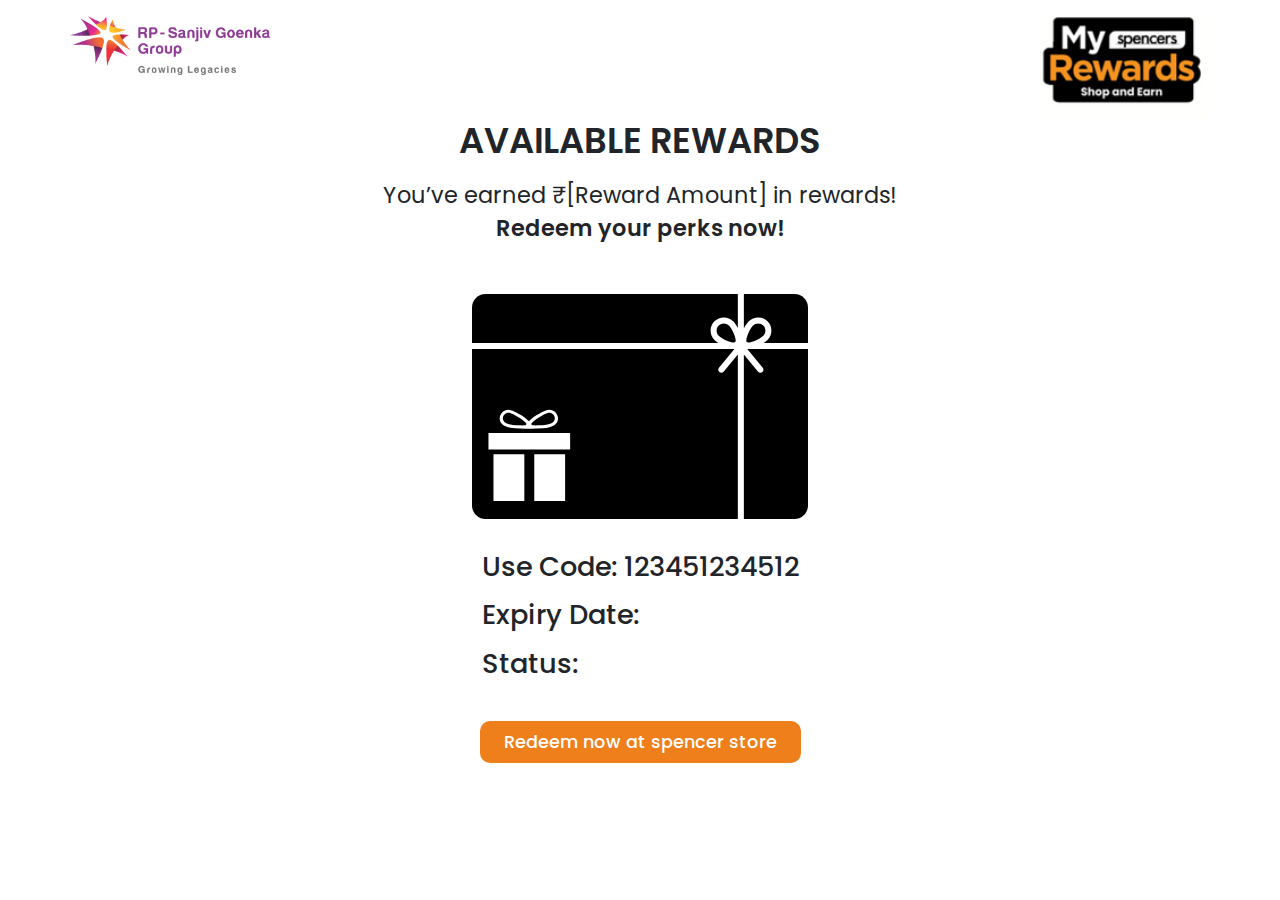
==== available-rewards.html @ 2b53c543 "add available rewards page with responsive styles and structure" ====
<!doctype html>
<html lang="en">

<head>
    <meta charset="utf-8">
    <meta name="viewport" content="width=device-width, initial-scale=1">
    <title>Available Rewards</title>
    <link rel="shortcut icon" href="assets/images/logo/fav.png" type="image/x-icon">
    <!-- Bootstrap CSS Link -->
    <link href="https://cdn.jsdelivr.net/npm/bootstrap@5.3.3/dist/css/bootstrap.min.css" rel="stylesheet"
        integrity="sha384-QWTKZyjpPEjISv5WaRU9OFeRpok6YctnYmDr5pNlyT2bRjXh0JMhjY6hW+ALEwIH" crossorigin="anonymous">
    <!-- Link to Font Awesome -->
    <link rel="stylesheet" href="https://cdnjs.cloudflare.com/ajax/libs/font-awesome/6.6.0/css/all.min.css"
        integrity="sha512-Kc323vGBEqzTmouAECnVceyQqyqdsSiqLQISBL29aUW4U/M7pSPA/gEUZQqv1cwx4OnYxTxve5UMg5GT6L4JJg=="
        crossorigin="anonymous" referrerpolicy="no-referrer" />
    <!-- Link to AOS Animations -->
    <link href="https://unpkg.com/aos@2.3.1/dist/aos.css" rel="stylesheet">
    <!-- Link to Google Fonts -->
    <link rel="preconnect" href="https://fonts.googleapis.com">
    <link rel="preconnect" href="https://fonts.gstatic.com" crossorigin>
    <link href="https://fonts.googleapis.com/css2?family=Cormorant+Garamond:ital,wght@0,300;0,400;0,500;0,600;0,700;1,300;1,400;1,500;1,600;1,700&family=DM+Sans:ital,opsz,wght@0,9..40,100..1000;1,9..40,100..1000&family=Inter:ital,opsz,wght@0,14..32,100..900;1,14..32,100..900&family=Jost:ital,wght@0,100..900;1,100..900&family=Montserrat:ital,wght@0,100..900;1,100..900&family=Poppins:ital,wght@0,100;0,200;0,300;0,400;0,500;0,600;0,700;0,800;0,900;1,100;1,200;1,300;1,400;1,500;1,600;1,700;1,800;1,900&family=Sail&family=Sour+Gummy:ital,wght@0,100..900;1,100..900&family=Tangerine:wght@400;700&family=Work+Sans:ital,wght@0,100..900;1,100..900&display=swap" rel="stylesheet">
    <!-- CSS Link -->
    <link rel="stylesheet" href="assets/css/style.css">
</head>

<body>

    <!-- Logo Row Start -->
    <section class="logo-row container-lg">
        <img src="assets/images/Rpsg-logo.webp" alt="logo" id="logo-1">
        <img src="assets/images/rewards-logo.png" alt="logo">
    </section> 
    <!-- Logo Row End -->

    <!-- Available Rewards Head Start --> 
    <section class="available-rewards-head">
        <h1>AVAILABLE REWARDS</h1>
        <p>You’ve earned ₹[Reward Amount] in rewards!</p>
        <span>Redeem your perks now!</span>
    </section>
    <!-- Available Rewards Head End -->

    <!-- Gift Card Start -->
    <section class="gift-card">
        <div class="gift-card-img">
            <img src="assets/images/gift-card.svg" alt="gift-card">
        </div>
        <div class="gift-card-desc">
            <h2>Use Code: <span>123451234512</span></h2>
            <h2>Expiry Date: <span></span></h2>
            <h2>Status: <span></span></h2>
        </div>
        <a href=""><button>Redeem now at spencer store</button></a>
    </section> 
    <!-- Gift Card End -->
        


    <!-- -------------------------------------------------------------------------------------------------------------------------------- -->

    <!-- Bootstrap JS Link -->
    <script src="https://cdn.jsdelivr.net/npm/bootstrap@5.3.3/dist/js/bootstrap.bundle.min.js"
        integrity="sha384-YvpcrYf0tY3lHB60NNkmXc5s9fDVZLESaAA55NDzOxhy9GkcIdslK1eN7N6jIeHz"
        crossorigin="anonymous"></script>

    <!-- AOS Animation JS Link -->
    <script src="https://unpkg.com/aos@2.3.1/dist/aos.js"></script>
    <script>
        AOS.init();
    </script>

    <!-- JS Link -->
    <script src="assets/js/script.js"></script>

</body>

</html>
---- assets/css/style.css ----
* {
  margin: 0;
  padding: 0;
  box-sizing: border-box;
  /* font-family: "Poppins", serif; */
  /* font-family: "DM Sans", serif; */
}

/* Logo Row Start */
.logo-row {
  display: flex;
  justify-content: space-between;
  align-items: start;
  padding: 1rem 0 0 0;
}

.logo-row img {
  width: 170px;
}
.logo-row #logo-1 {
  width: 200px;
}

@media screen and (max-width: 768px) {
  .logo-row {
    padding: 1rem 0.5rem;
  }
  .logo-row img {
    width: 110px;
  }
  .logo-row #logo-1 {
    width: 130px;
  }
}
/* Logo Row End */

/* Login Head Start */
.login-head{
    margin-top: 2rem;
}
.login-head h1{
    font-size: calc(1.5rem + 1vw);
    text-align: center;
    font-family: "Poppins", serif;
}
.login-head h2{
    font-size: calc(0.7rem + 1vw);
    margin-top: 1.5rem;
    text-align: center;
    font-family: "Poppins", serif;
}
.login-head span{
    font-size: calc(0.25rem + 1vw);
    font-family: "Poppins", serif;
    margin-top: 1rem;
    text-align: center;
    display: block;
    color: #000;
    font-weight: 500;
}
.login-head span a{
    color: #000;
}

@media screen and (max-width: 768px) {
    .login-head{
        margin-top: 1.5rem;
        padding: 0 3.5rem;
    }
    #signup-head{
      padding: 0 2rem;
    }
}

@media screen and (max-width: 400px) {
    .login-head h1{
        font-size: calc(1.6rem + 1vw);
    }
    .login-head h2{
      margin-top: 0.8rem;
      font-size: calc(0.95rem + 1vw);
  }
    .login-head span{
        font-size: calc(0.7rem + 1vw);
        margin-top: 0.7rem;
    }
}

@media screen and (min-width: 400px) and (max-width: 768px) {
    .login-head h1{
        font-size: calc(1.8rem + 1vw);
    }
    .login-head h2{
      margin-top: 0.8rem;
      font-size: calc(1.05rem + 1vw);
  }
    .login-head span{
        font-size: calc(0.75rem + 1vw);
        margin-top: 0.85rem;
        margin-top: 0.8rem;
    }
}
/* Login Head End */

/* Form Start */
form{
  width: 45%;
  margin: 3rem auto;
  display: flex;
  flex-direction: column;
  align-items: center;
}
form label{
  width: 100%;
  font-size: calc(0.25rem + 1vw);
  font-weight: 500;
  font-family: "Poppins", serif;
}
form input{
  width: 100%;
  font-size: calc(0.1rem + 1vw);
  font-family: "Poppins", serif;
  padding: 0.5rem 1rem;
  margin: 0.5rem 0 1rem 0;
  outline: none;
  border: none;
  border-radius: 10px;
  transition: all 0.1s ease;
  box-shadow: rgba(0, 0, 0, 0.15) 2px 2px 2.6px;
}
form input:focus{
  box-shadow: rgba(0, 0, 0, 0.24) 0px 3px 7px;
}
form input[type="number"]::-webkit-inner-spin-button{
  -webkit-appearance: none;
}
form button{
  width: max-content;
  margin-top: 1rem;
  border: none;
  color: #fff;
  padding: 0.5rem 1.5rem;
  font-size: calc(0.1rem + 1vw);
  font-family: "Poppins", serif;
  background-color: #ee7f1b;
  border-radius: 10px;
  font-weight: 500;
  transition: all 0.2s ease;
}
form button:hover{
  background-color: #e8710a;
}

form span{
  font-size: calc(0.2rem + 1vw);
  font-family: "Poppins", serif;
  margin: 1rem 0 0.5rem 0;
  text-align: center;
  display: block;
  color: #000;
  font-weight: 500;
}
form span a{
  color: #000;
}

@media screen and (max-width: 768px) {
  form{
    width: 85%;
    margin: 2.5rem auto;
  }
  form label{
    font-size: calc(0.85rem + 1vw);
  }
  form input{
    font-size: calc(0.75rem + 1vw);
    padding: 0.6rem 1rem;
    font-weight: 420;
    margin: 0.6rem 0 1.1rem 0;
    border-radius: 9px;
    box-shadow: rgba(0, 0, 0, 0.15) 2.5px 2.5px 2.6px;
  }
  form input:focus{
    box-shadow: rgba(0, 0, 0, 0.24) 0px 3.5px 7.5px;
  }
  form button{
    margin-top: 1rem;
    padding: 0.45rem 1.7rem;
    font-size: calc(0.75rem + 1vw);
    border-radius: 10px;
  }
  form span{
    font-size: calc(0.65rem + 1vw);
    margin: 0.8rem 0 0.3rem 0;
  }
}
/* Form End */


/* ------- Verify OTP Page Styles ------- */
/* Verify OTP Head Start */
.verify-otp-head{
  margin-top: 2rem;
  text-align: center;
}
.verify-otp-head h1{
  font-family: "Poppins", serif;
  font-size: calc(0.9rem + 1vw);
  margin-top: 1.5rem;
  font-weight: 600;
}
.otp-form form {
  width: 30%;
  padding: 1.5rem 1.5rem 0.5rem 1.5rem;
  margin-top: 0.5rem;
}
.otp-form form .inp-field{
  display: flex;
  justify-content: space-between;
}
.otp-form form .inp-field input{
  width: 22%;
  font-size: calc(1.5rem + 0.5vw);
  font-weight: 700;
  padding: 0.5rem 0;
  font-family: "Poppins", serif;
  text-align: center;
  border: 2px solid transparent;
  transition: all 0.1s ease-in-out;
  background-color: #d9d9d9;
}
.otp-form form .inp-field input:focus{
  border: 2px solid #fff;
}
.otp-form form .resend{
  width: 100%;
}
.otp-form form .resend a{
  font-family: "Poppins", serif;
  display: block;
  font-size: calc(0.4rem + 0.5vw);
  font-weight: 500;
  text-decoration: none;
  color: #000;
  display:flex;
  align-items: center;
  justify-content: end;
}
.otp-form form .resend a i{
  margin-right: 5px;
}

@media screen and (max-width: 768px) {
  .verify-otp-head h1{
    font-size: calc(1.2rem + 1vw);
  }
  .verify-otp-head svg{
    width: 4rem;
  }
  .otp-form form {
    width: 70%;
    padding: 0.5rem 1rem 0.5rem 1rem;
    margin-top: 0.5rem;
  }
  .otp-form form .inp-field input{
    width: 21%;
    font-size: calc(1.1rem + 0.5vw);
    padding: 0.42rem 0;
    border: 2px solid transparent;
  }
  .otp-form form .resend a{
    font-size: calc(0.6rem + 0.5vw);
  }
}
@media screen and (min-width: 390px) and (max-width: 450px) {
  .verify-otp-head h1{
    font-size: calc(1.4rem + 1vw);
  }
  .otp-form form .inp-field input{
    padding: 0.65rem 0;
  }
  .otp-form form .resend a{
    font-size: calc(0.65rem + 0.5vw);
  }
}
@media screen and (min-width: 1400px) {
  .otp-form form .inp-field input{
      font-size: calc(1.7rem + 0.5vw);
      padding: 0.8rem 0;
  }
}
/* Verify OTP Head End */


/* ------- Unlock Rewards Page Styles ------- */
/* Unlock Rewards Head Start */
.unlock-rewards-head{
  text-align: center;
}
.unlock-rewards-head h1{
  font-family: "Poppins", serif;
  font-size: calc(1.4rem + 1vw);
  margin-top: 1.5rem;
}
.unlock-rewards-head h2{
  font-family: "DM Sans", serif;
  font-size: calc(0.7rem + 1vw);
  margin-top: 0.3rem;
}

@media screen and (max-width: 768px) {
  .unlock-rewards-head{
    padding: 0 3rem;
  }
  .unlock-rewards-head h1{
    font-size: calc(1.5rem + 1vw);
  }
  .unlock-rewards-head h2{
    font-size: calc(0.9rem + 1vw);
    font-weight: 550;
  }
}

@media screen and (min-width: 405px) and (max-width: 450px) {
  .unlock-rewards-head{
    padding: 0 3.5rem;
  }
  .unlock-rewards-head h1{
    font-size: calc(1.7rem + 1vw);
  }
  .unlock-rewards-head h2{
    font-size: calc(1rem + 1vw);
  }
}
/* Unlock Rewards Head End */

/* Rewards Card Row Start */
.rewards-card-row{
  display: flex;
  justify-content: space-between;
  flex-wrap: wrap;
  margin-top: 4rem;
}
.rewards-card-row .reward-card{
  width: 32%;
  display: flex;
  justify-content: space-between;
  align-items: center;
  box-shadow: rgba(0, 0, 0, 0.24) 0px 3px 8px;
  border-radius: 10px;
  padding: 1rem 0.5rem;
  cursor: pointer;
}
.rewards-card-row .reward-card .card-left{
  width: 18.5%;
  text-align: center;
}
.rewards-card-row .reward-card .card-right{
  width: 81%;
}
.rewards-card-row .reward-card svg{
  width: 65%;
}
.rewards-card-row #reward-card-1 svg{
  margin-left: -7px;
}
.rewards-card-row .reward-card h3{
  font-family: "Poppins", serif;
  font-size: calc(0.4rem + 1vw);
  margin: 0;
  font-weight: 600;
}
.rewards-card-row .reward-card p{
  font-family: "DM Sans", serif;
  font-size: calc(0.1rem + 1vw);
  margin: 0;
  margin-top: 0.3rem;
}

.reward-progress-button{
  display: flex;
  justify-content: center;
  margin-top: 3rem;
}
.reward-progress-button button{
  border: none;
  background-color: #ee7f1b;
  color: #fff;
  padding: 0.5rem 1.5rem;
  border-radius: 10px;
  font-family: "Poppins", serif;
  font-size: calc(0.3rem + 1vw);
  font-weight: 500;
  transition: all 0.2s ease;
}
.reward-progress-button button:hover{
  background-color: #e8710a;
}

@media screen and (min-width: 1400px) {
  .rewards-card-row .reward-card p{
    font-size: calc(0.07rem + 1vw);
  }
}

@media screen and (max-width: 768px) {
  .rewards-card-row{
    margin-top: 2.5rem;
  }
  .rewards-card-row .reward-card{
    width: 100%;
    box-shadow: none;
    padding: 1rem 0.6rem;
  }
  .rewards-card-row .reward-card .card-left{
    width: 20%;
  }
  .rewards-card-row .reward-card .card-right{
    width: 77%;
  }
  .rewards-card-row #reward-card-1 svg{
    margin-left: -1px;
    width: 70%;
  }
  .rewards-card-row #reward-card-2{
    margin-bottom: 0.75rem;
  }
  .rewards-card-row .reward-card h3{
    font-size: calc(1rem + 1vw);
  }
  .rewards-card-row .reward-card p{
    font-size: calc(0.55rem + 1vw);
    margin-top: 0.3rem;
    font-weight: 490;
    line-height: 1.25;
  }
  .reward-progress-button{
    margin-top: 1.5rem;
  }
  .reward-progress-button button{
    padding: 0.5rem 1.5rem;
    font-size: calc(0.75rem + 1vw);
  }
}
/* Rewards Card Row End */


/* ------- Reward Progress Page Styles ------- */
/* Reward Journey Head Start */
.reward-journey-head h1{
  font-family: "Poppins", serif;
  font-size: calc(1rem + 1vw);
  text-align: center;
  margin: 0;
  font-weight: 600;
  margin-top: 2rem;
}
.reward-journey-head p{
  font-family: "Poppins", serif;
  font-size: calc(0.5rem + 1vw);
  font-weight: 500;
  text-align: center;
  margin: 0;
  margin-top: 0.7rem;
}
.reward-journey-head .progress-line{
  display: flex;
  color: #fff;
  margin-top: 2.5rem;
  border-radius: 5px;
  overflow: hidden;
}
.reward-journey-head .progress-line p{
  margin: 0;
  font-family: "Poppins", serif;
  font-size: calc(0.2rem + 1vw);
}
.reward-journey-head .progress-line .line-left{
  width: 30%;
  background-color: #000;
  padding: 0.3rem 0.6rem;
}
.reward-journey-head .progress-line .line-right{
  width: 70%;
  background-color: #f27e0d;
  padding: 0.3rem 0.6rem;
  text-align: end;
}
.reward-journey-head .sub-head{
  margin-top: 2.5rem;
  text-align: center;
}
.reward-journey-head .sub-head h2,
.reward-journey-head .sub-head h3{
  font-family: "Poppins", serif;
  font-size: calc(0.6rem + 1vw);
  margin: 0;
  font-weight: 500;
}
.reward-journey-head .sub-head h3{
  font-weight: 600;
  margin-top: 0.2rem;
}
.reward-journey-head .coin-img{
  margin-top: 4rem;
  display: flex;
  justify-content: center;
}
.reward-journey-head img{
  width: 30%;
}
.reward-btns{
  margin-top: 3rem;
  display: flex;
  flex-direction: column;
  align-items: center;
}
.reward-btns button{
  margin-bottom: 1.3rem;
  border: none;
  background-color: #ee7f1b;
  color: #fff;
  padding: 0.5rem 1.5rem;
  border-radius: 10px;
  font-family: "Poppins", serif;
  font-size: calc(0.3rem + 1vw);
  font-weight: 500;
  transition: all 0.2s ease;
}
.reward-btns button:hover{
  background-color: #e8710a;
}

@media screen and (max-width: 768px){
  .reward-journey-head h1{
    font-size: calc(1.1rem + 1vw);
    margin-top: 1.5rem;
  }
  .reward-journey-head p{
    font-size: calc(0.7rem + 1vw);
    font-weight: 500;
  }
  .reward-journey-head .progress-line{
    margin-top: 1.5rem;
    width: 100%;
  }
  .reward-journey-head .progress-line p{
    font-size: calc(0.55rem + 1vw);
  }
  .reward-journey-head .progress-line .line-left{
    padding: 0.35rem 0.6rem;
    display: flex;
    justify-content: flex-start;
  }
  .reward-journey-head .progress-line .line-right{
    padding: 0.35rem 0.6rem;
    display: flex;
    justify-content: flex-end;
  }
  .reward-journey-head .sub-head{
    margin-top: 2.3rem;
  }
  .reward-journey-head .sub-head h2,
  .reward-journey-head .sub-head h3{
    font-size: calc(0.9rem + 1vw);
  }
  .reward-journey-head .coin-img{
    margin-top: 3rem;
  }
  .reward-journey-head img{
    width: 70%;
  }
  .reward-btns button{
    padding: 0.55rem 1.5rem;
    border-radius: 10px;
    font-size: calc(0.7rem + 1vw);
  }
}
@media screen and (min-width: 410px) and (max-width: 460px){
  .reward-journey-head p{
    font-size: calc(0.8rem + 1vw);
  }
}
/* Reward Journey Head End */


/* ------- Available Rewards Page Styles ------- */
/* Available Rewards Head Start */
.available-rewards-head{
  text-align: center;
}
.available-rewards-head h1{
  font-family: "Poppins", serif;
  font-size: calc(1.4rem + 1vw);
  margin: 0;
  font-weight: 600;
}
.available-rewards-head p{
  font-family: "Poppins", serif;
  font-size: calc(0.6rem + 1vw);
  margin: 0;
  margin-top: 1rem;
}
.available-rewards-head span{
  font-family: "Poppins", serif;
  font-size: calc(0.6rem + 1vw);
  margin: 0;
  font-weight: 600;
  margin-top: 1rem;
}

@media screen and (max-width: 768px) {
  .available-rewards-head h1{
    font-size: calc(1.1rem + 1vw);
    margin-top: 1.5rem;
  }
  .available-rewards-head p{
    font-size: calc(0.7rem + 1vw);
    margin-top: 0.8rem;
  }
  .available-rewards-head span{
    font-size: calc(0.7rem + 1vw);
    margin-top: 0;
  }
}
/* Available Rewards Head End */

/* Gift Card Start */
.gift-card{
  display: flex;
  flex-direction: column;
  align-items: center;
}
.gift-card-img{
  display: flex;
  justify-content: center;
  margin-top: 3rem;
}
.gift-card-img img{
  width: 45%;
}
.gift-card-desc{
  margin-top: 2rem;
}
.gift-card-desc h2{
  font-family: "Poppins", serif;
  font-size: calc(0.9rem + 1vw);
  margin-bottom: 1rem;
}
.gift-card button{
  margin: 1.5rem 0 3rem 0;
  border: none;
  background-color: #ee7f1b;
  color: #fff;
  padding: 0.5rem 1.5rem;
  border-radius: 10px;
  font-family: "Poppins", serif;
  font-size: calc(0.3rem + 1vw);
  font-weight: 500;
  transition: all 0.2s ease;
}
.gift-card button:hover{
  background-color: #e8710a;
}

@media screen and (max-width: 768px) {
  .gift-card-img img{
    width: 60%;
  }
  .gift-card-desc h2{
    font-size: calc(1rem + 1vw);
  }
  .gift-card button{
    margin: 1.5rem 0 3rem 0;
    padding: 0.5rem 1.5rem;
    font-size: calc(0.7rem + 1vw);
  }
}
/* Gift Card End */
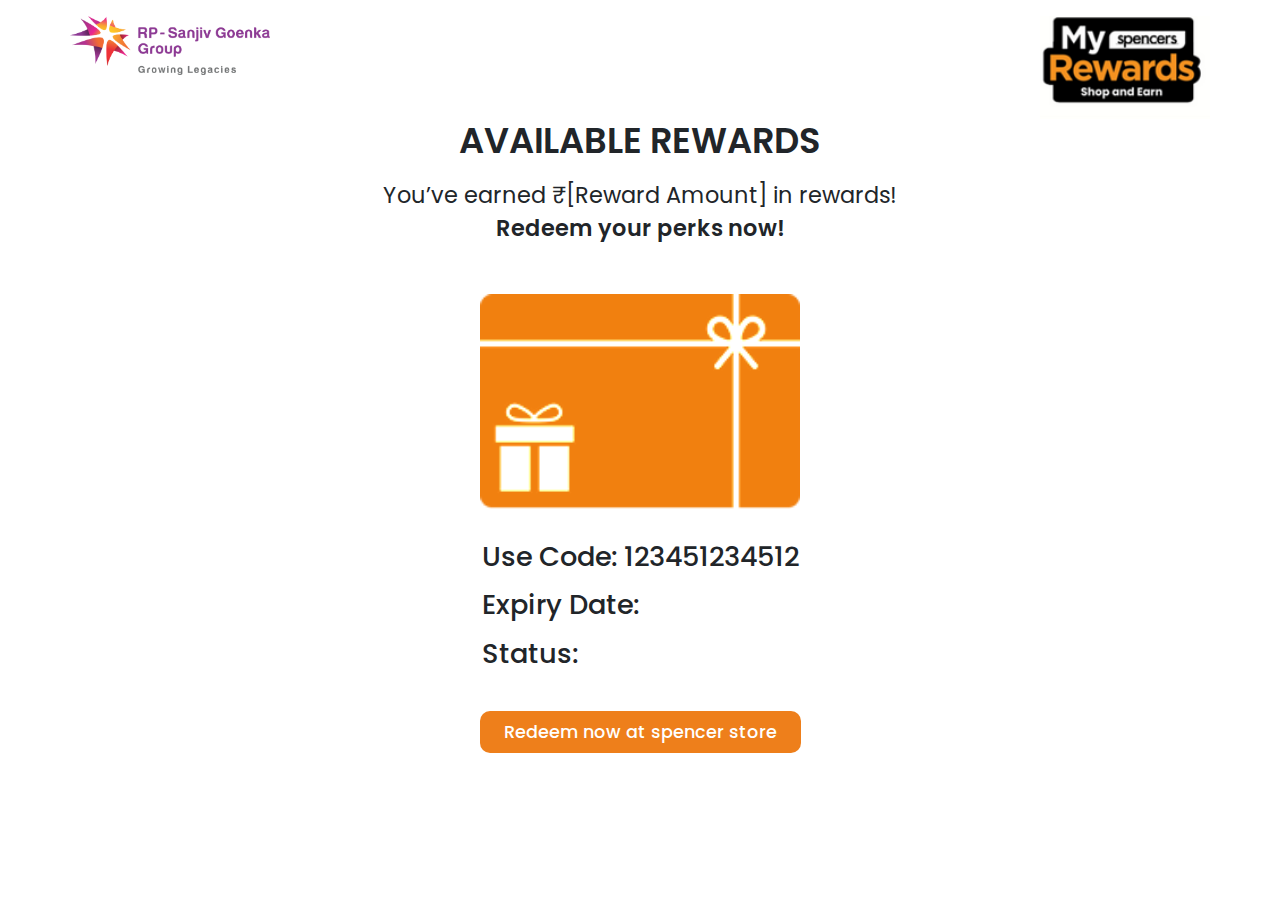
==== commit 4098a711: "update gift card image and styles, remove duplicate FAQ section, and enhance button text" ====
--- a/available-rewards.html
+++ b/available-rewards.html
@@ -43,7 +43,7 @@
     <!-- Gift Card Start -->
     <section class="gift-card">
         <div class="gift-card-img">
-            <img src="assets/images/gift-card.svg" alt="gift-card">
+            <img src="assets/images/card.png" alt="gift-card">
         </div>
         <div class="gift-card-desc">
             <h2>Use Code: <span>123451234512</span></h2>
--- a/assets/css/style.css
+++ b/assets/css/style.css
@@ -637,7 +637,7 @@
   margin-top: 3rem;
 }
 .gift-card-img img{
-  width: 45%;
+  width: 320px
 }
 .gift-card-desc{
   margin-top: 2rem;
@@ -665,7 +665,7 @@
 
 @media screen and (max-width: 768px) {
   .gift-card-img img{
-    width: 60%;
+    width: 62vw;
   }
   .gift-card-desc h2{
     font-size: calc(1rem + 1vw);
@@ -676,4 +676,117 @@
     font-size: calc(0.7rem + 1vw);
   }
 }
-/* Gift Card End */+/* Gift Card End */
+
+
+/* ------- Shop & Earn Page Styles ------- */
+/* Shop & Earn Head Start */
+.shop-earn-head{
+  text-align: center;
+  margin-top: 2rem;
+}
+.shop-earn-head h1{
+  font-family: "Poppins", serif;
+  font-size: calc(1.4rem + 1vw);
+  margin: 0;
+  font-weight: 600;
+  text-transform: uppercase;
+}
+.shop-earn-head p{
+  font-family: "Poppins", serif;
+  font-size: calc(0.6rem + 1vw);
+  margin: 0;
+  margin-top: 0.5rem;
+}
+
+@media screen and (max-width: 768px) {
+  .shop-earn-head{
+    margin-top: 1rem;
+    padding: 0 1rem;
+  }
+  .shop-earn-head h1{
+    font-size: calc(1.1rem + 1vw);
+  }
+  .shop-earn-head p{
+    font-size: calc(0.6rem + 1vw);
+    margin-top: 0.7rem;
+    font-weight: 450;
+  }
+}
+/* Shop & Earn Head End */
+
+/* Shop & Earn Tabs Start */
+.shop-earn-tabs{
+  margin-top: 2rem;
+  padding: 0 1rem;
+}
+.shop-earn-card{
+  display: flex;
+  justify-content: space-between;
+  align-items: center;
+  margin-bottom: 2rem;
+}
+.shop-earn-card .card-left{
+  width: 15%;
+}
+.shop-earn-card .card-left img{
+  width: 100%;
+}
+.shop-earn-card .card-desc{
+  width: 70%;
+}
+.shop-earn-card .card-desc h2{
+  font-family: "Poppins", serif;
+  font-size: calc(0.85rem + 1vw);
+  margin: 0;
+}
+.shop-earn-card .card-right{
+  width: 5%;
+}
+/* Shop & Earn Tabs End */
+
+
+/* ------- Shop & Earn Internal Pages Styles ------- */
+/* Shop & Earn Internal Pages Head Start */
+.shop-earn-internal-page-head h1{
+  font-family: "Poppins", serif;
+  font-size: calc(1.2rem + 1vw);
+  margin: 0;
+  margin-top: 2rem;
+  font-weight: 600;
+  text-align: center;
+  text-transform: uppercase;
+  text-decoration: underline;
+  text-underline-offset: 1rem;
+}
+
+@media screen and (max-width: 768px) {
+  .shop-earn-internal-page-head h1{
+    font-size: calc(1rem + 1vw);
+    margin-top: 1rem;
+    text-underline-offset: 0.8rem;
+  }
+}
+/* Shop & Earn Internal Pages Head End */
+
+/* FAQ Boxes Start */
+.faq-boxes{
+  margin-top: 3rem;
+}
+.faq-boxes .faq-box{
+  border-bottom: 1.8px solid #000;
+  margin-bottom: 1.2rem;
+}
+.faq-boxes .faq-box h2{
+  font-family: "Poppins", serif;
+  font-size: calc(0.8rem + 1vw);
+  margin: 0;
+  font-weight: 600;
+}
+.faq-boxes .faq-box p{
+  font-family: "Poppins", serif;
+  font-size: calc(0.6rem + 1vw);
+  margin: 0;
+  margin: 0.6rem 0 0.8rem 0;
+}
+/* FAQ Boxes End */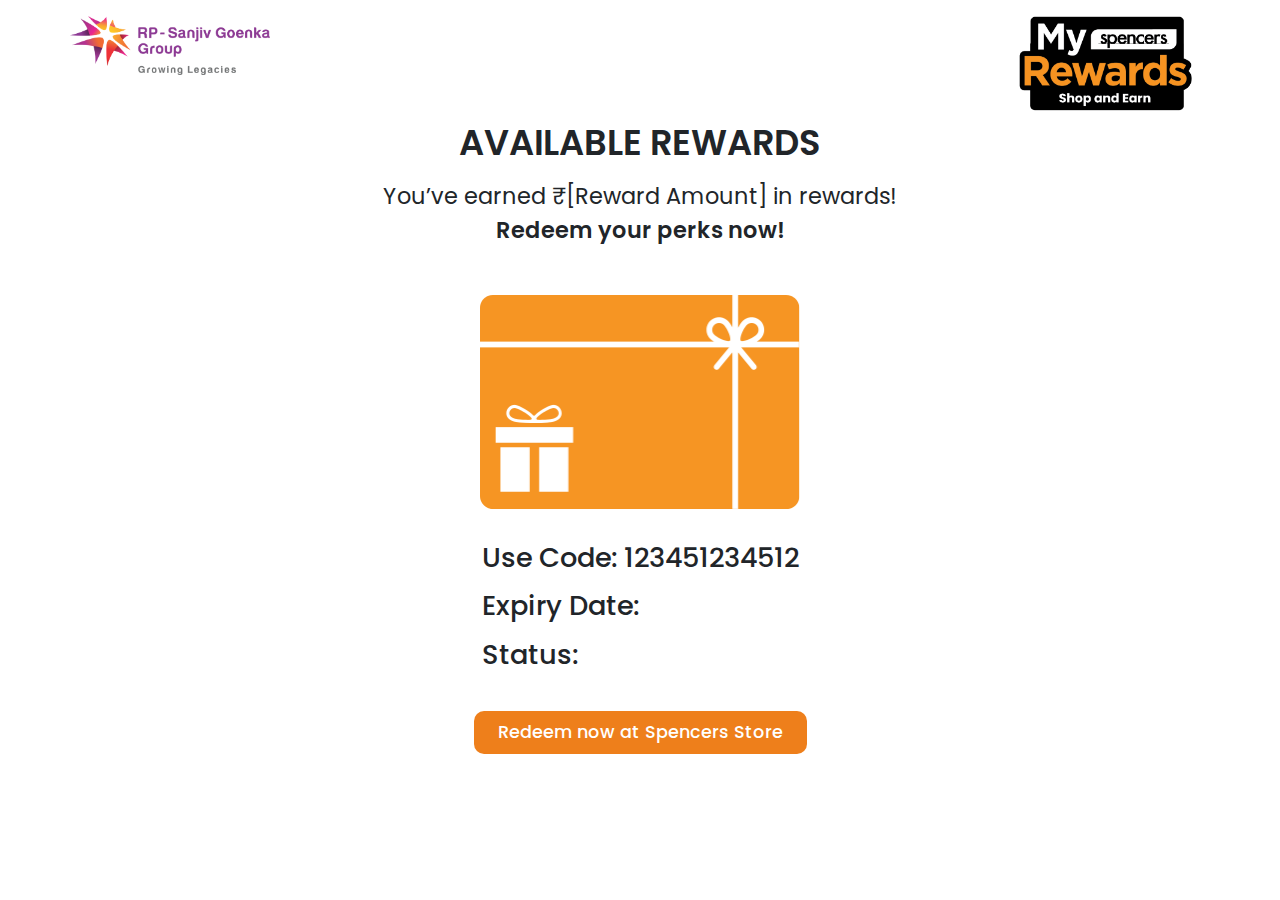
==== commit f6c99bf2: "update logo images across multiple pages, adjust logo sizes for better visibility, and enhance redee" ====
--- a/available-rewards.html
+++ b/available-rewards.html
@@ -28,7 +28,7 @@
     <!-- Logo Row Start -->
     <section class="logo-row container-lg">
         <img src="assets/images/Rpsg-logo.webp" alt="logo" id="logo-1">
-        <img src="assets/images/rewards-logo.png" alt="logo">
+        <img src="assets/images/rewards-logo-2.png" alt="logo">
     </section> 
     <!-- Logo Row End -->
 
@@ -50,7 +50,7 @@
             <h2>Expiry Date: <span></span></h2>
             <h2>Status: <span></span></h2>
         </div>
-        <a href=""><button>Redeem now at spencer store</button></a>
+        <a href="https://stores.spencers.in/"><button>Redeem now at Spencers Store</button></a>
     </section> 
     <!-- Gift Card End -->
         
--- a/assets/css/style.css
+++ b/assets/css/style.css
@@ -15,7 +15,7 @@
 }
 
 .logo-row img {
-  width: 170px;
+  width: 210px;
 }
 .logo-row #logo-1 {
   width: 200px;
@@ -26,7 +26,7 @@
     padding: 1rem 0.5rem;
   }
   .logo-row img {
-    width: 110px;
+    width: 150px;
   }
   .logo-row #logo-1 {
     width: 130px;
@@ -68,7 +68,8 @@
         padding: 0 3.5rem;
     }
     #signup-head{
-      padding: 0 2rem;
+      padding: 0 4rem;
+      margin-top: -0.5rem;
     }
 }
 
@@ -79,10 +80,17 @@
     .login-head h2{
       margin-top: 0.8rem;
       font-size: calc(0.95rem + 1vw);
-  }
+    }
     .login-head span{
         font-size: calc(0.7rem + 1vw);
         margin-top: 0.7rem;
+    }
+    #signup-head h1{
+      font-size: calc(1.1rem + 1vw);
+    }
+    #signup-head h2{
+      font-size: calc(0.65rem + 1vw);
+      margin-top: 0.4rem;
     }
 }
 
@@ -98,6 +106,17 @@
         font-size: calc(0.75rem + 1vw);
         margin-top: 0.85rem;
         margin-top: 0.8rem;
+    }
+    #signup-head{
+      padding: 0 5rem;
+      margin-top: 0.5rem;
+    }
+    #signup-head h1{
+      font-size: calc(1.35rem + 1vw);
+    }
+    #signup-head h2{
+      font-size: calc(0.75rem + 1vw);
+      margin-top: 0.4rem;
     }
 }
 /* Login Head End */
@@ -192,6 +211,41 @@
   form span{
     font-size: calc(0.65rem + 1vw);
     margin: 0.8rem 0 0.3rem 0;
+  }
+  #sign-up-form{
+    margin: 1rem auto;
+  }
+  #sign-up-form label{
+    font-size: calc(0.65rem + 1vw);
+  }
+  #sign-up-form input{
+    font-size: calc(0.6rem + 1vw);
+    padding: 0.42rem 1rem;
+    margin: 0.4rem 0 0.7rem 0;
+  }
+  #sign-up-form button{
+    margin-top: 0.2rem;
+    padding: 0.35em 1.5rem;
+    font-size: calc(0.7rem + 1vw);
+  }
+  #sign-up-form span{
+    font-size: calc(0.5rem + 1vw);
+    padding: 0.3rem 1rem;
+    margin: 0.2rem 0 0.5rem 0;
+  }
+}
+
+@media screen and (min-width: 400px) and (max-width: 460px) {
+  #sign-up-form{
+    margin: 2rem auto;
+  }
+  #sign-up-form label{
+    font-size: calc(0.75rem + 1vw);
+  }
+  #sign-up-form input{
+    font-size: calc(0.65rem + 1vw);
+    padding: 0.5rem 1rem;
+    margin: 0.4rem 0 0.9rem 0;
   }
 }
 /* Form End */
@@ -673,7 +727,7 @@
   .gift-card button{
     margin: 1.5rem 0 3rem 0;
     padding: 0.5rem 1.5rem;
-    font-size: calc(0.7rem + 1vw);
+    font-size: calc(0.75rem + 1vw);
   }
 }
 /* Gift Card End */
